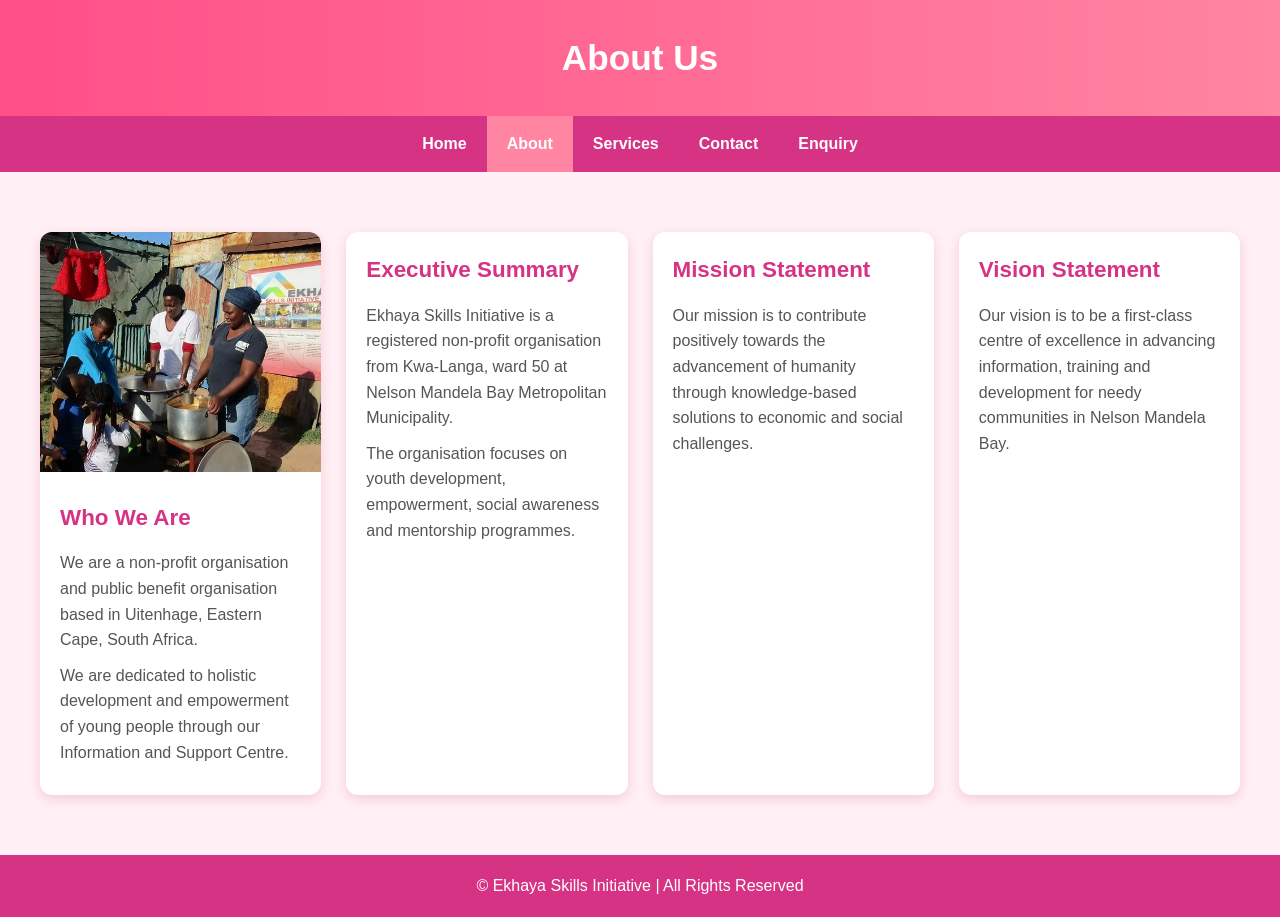
==== about.html @ 93e23dda "Initial commit" ====
<!DOCTYPE html>
<html lang="en">
<head>
    <meta charset="UTF-8">
    <meta name="viewport" content="width=device-width, initial-scale=1.0">
    <title>About - Ekhaya Skills Initiative</title>

    <link rel="stylesheet" href="css/style.css">
</head>

<body>

<header>
    <h1>About Us</h1>
</header>

<nav>
    <a href="index.html">Home</a>
    <a href="about.html" class="active">About</a>
    <a href="services.html">Services</a>
    <a href="contact.html">Contact</a>
    <a href="enquiry.html">Enquiry</a>
</nav>

<main>

    <!-- About Card -->
    <section class="services-page">
        <div class="services-grid">

            <div class="service-card">
                <img src="images/EkhayaFeedingScheme02.avif" alt="Ekhaya Skills Initiative Feeding Scheme">

                <div class="service-card-content">

                    <h3>Who We Are</h3>

                    <p>
                        We are a non-profit organisation and public benefit organisation
                        based in Uitenhage, Eastern Cape, South Africa.
                    </p>

                    <p>
                        We are dedicated to holistic development and empowerment of
                        young people through our Information and Support Centre.
                    </p>

                </div>
            </div>

            <!-- Executive Summary Card -->
            <div class="service-card">

                <div class="service-card-content">

                    <h3>Executive Summary</h3>

                    <p>
                        Ekhaya Skills Initiative is a registered non-profit organisation
                        from Kwa-Langa, ward 50 at Nelson Mandela Bay Metropolitan Municipality.
                    </p>

                    <p>
                        The organisation focuses on youth development, empowerment,
                        social awareness and mentorship programmes.
                    </p>

                </div>
            </div>

            <!-- Mission Card -->
            <div class="service-card">

                <div class="service-card-content">

                    <h3>Mission Statement</h3>

                    <p>
                        Our mission is to contribute positively towards the advancement
                        of humanity through knowledge-based solutions to economic and
                        social challenges.
                    </p>

                </div>
            </div>

            <!-- Vision Card -->
            <div class="service-card">

                <div class="service-card-content">

                    <h3>Vision Statement</h3>

                    <p>
                        Our vision is to be a first-class centre of excellence in
                        advancing information, training and development for needy
                        communities in Nelson Mandela Bay.
                    </p>

                </div>
            </div>

        </div>
    </section>

</main>

<footer>
    <p>&copy; Ekhaya Skills Initiative | All Rights Reserved</p>
</footer>

</body>
</html>
---- css/style.css ----
/* RESET */
* {
    margin: 0;
    padding: 0;
    box-sizing: border-box;
}

/* BODY */
body {
    font-family: Arial, Helvetica, sans-serif;
    background-color: #fff0f5;
    color: #333;
    line-height: 1.6;

    display: flex;
    flex-direction: column;
    min-height: 100vh;
}

/* HEADER */
header {
    background: linear-gradient(to right, #ff4f87, #ff85a2);
    color: white;
    text-align: center;
    padding: 30px 20px;
}

header h1 {
    font-size: 2.2rem;
}

/* NAVIGATION */
nav {
    background-color: #d63384;
    display: flex;
    justify-content: center;
    flex-wrap: wrap;
}

nav a {
    color: white;
    text-decoration: none;
    padding: 15px 20px;
    font-weight: bold;
    transition: 0.3s ease;
}

nav a:hover,
nav a.active {
    background-color: #ff85a2;
    color: white;
}

/* MAIN CONTENT */
main {
    flex: 1;
    padding: 20px;
}

/* HERO SECTION */
.hero-section {
    text-align: center;
    padding: 40px 20px;
    background-color: #ffe4ec;
    color: #b30059;
}

.hero-section h3 {
    font-size: 1.8rem;
}

/* SERVICES SECTION */
.services-page {
    padding: 40px 20px;
}

/* GRID LAYOUT */
.services-grid {
    display: grid;
    grid-template-columns: repeat(auto-fit, minmax(280px, 1fr));
    gap: 25px;
}

/* SERVICE CARDS */
.service-card {
    background-color: #ffffff;
    border-radius: 12px;
    overflow: hidden;

    box-shadow: 0px 4px 12px rgba(214, 51, 132, 0.2);

    transition: transform 0.3s ease,
                box-shadow 0.3s ease;
}

.service-card:hover {
    transform: translateY(-5px);

    box-shadow: 0px 8px 18px rgba(214, 51, 132, 0.35);
}

/* CARD IMAGES */
.service-card img {
    width: 100%;
    height: 240px;
    object-fit: cover;
}

/* CARD CONTENT */
.service-card-content {
    padding: 20px;
}

/* CARD HEADINGS */
.service-card-content h3 {
    color: #d63384;
    margin-bottom: 15px;
    font-size: 1.4rem;
}

/* CARD TEXT */
.service-card-content p {
    margin-bottom: 10px;
    color: #555;
}

/* FORMS */
form {
    background-color: white;
    padding: 25px;
    border-radius: 10px;

    box-shadow: 0px 4px 10px rgba(214, 51, 132, 0.15);
}

form label {
    font-weight: bold;
    color: #b30059;
}

form input,
form textarea {
    width: 100%;
    padding: 12px;
    margin-top: 5px;
    margin-bottom: 15px;

    border: 1px solid #ffb6c1;
    border-radius: 5px;
}

/* BUTTONS */
button,
input[type="submit"] {
    background-color: #d63384;
    color: white;

    border: none;
    padding: 12px 20px;

    border-radius: 5px;
    cursor: pointer;

    transition: 0.3s ease;
}

button:hover,
input[type="submit"]:hover {
    background-color: #ff4f87;
}

/* FOOTER */
footer {
    background-color: #d63384;
    color: white;

    text-align: center;
    padding: 18px;

    margin-top: auto;
}

/* IFRAME MAP */
iframe {
    border-radius: 10px;
}

/* RESPONSIVE */
@media (max-width: 768px) {

    nav {
        flex-direction: column;
        align-items: center;
    }

    .hero-section h3 {
        font-size: 1.4rem;
    }

    header h1 {
        font-size: 1.7rem;
    }
}
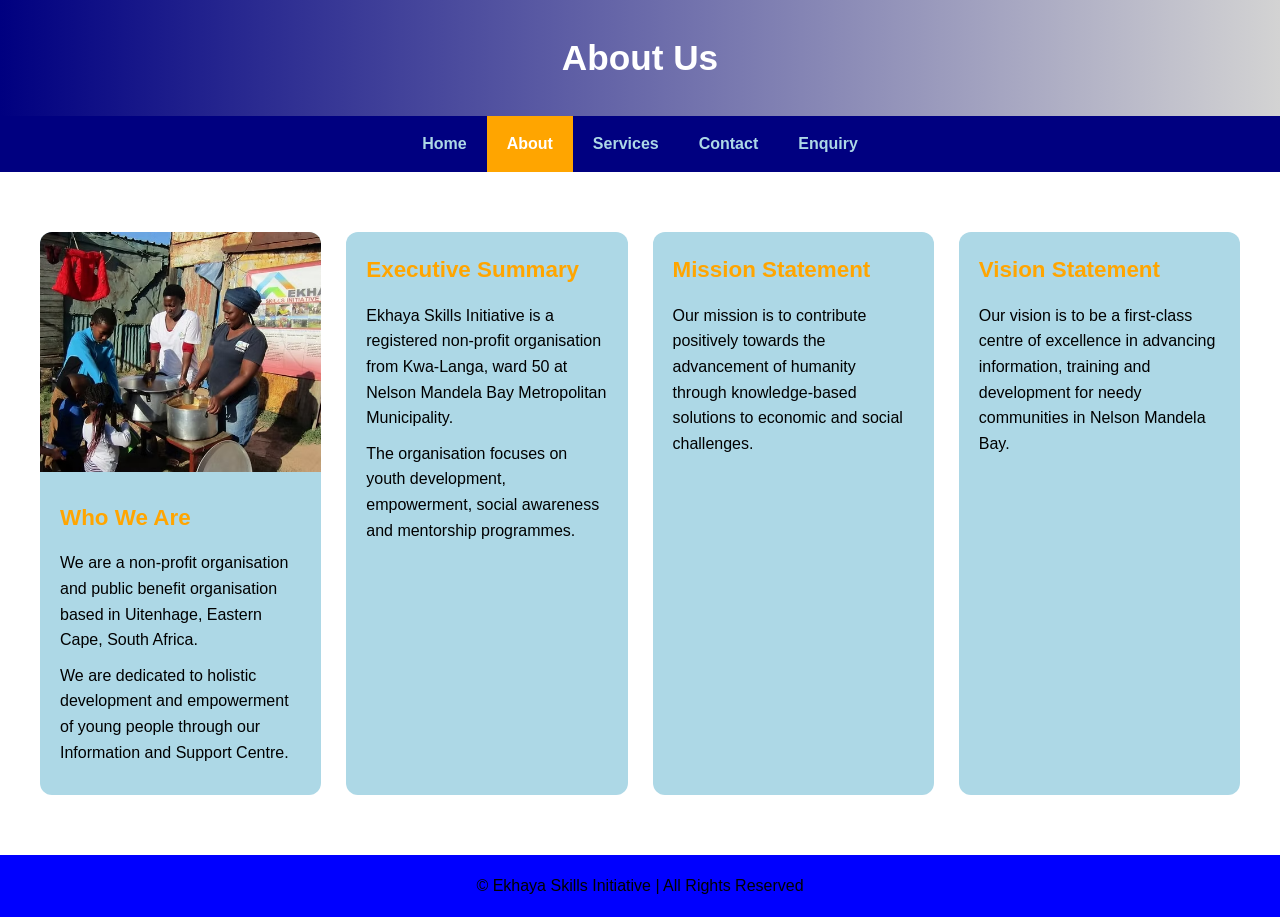
==== commit a37a1751: "Updated website" ====
--- a/about.html
+++ b/about.html
@@ -27,11 +27,9 @@
     <!-- About Card -->
     <section class="services-page">
         <div class="services-grid">
-
             <div class="service-card">
                 <img src="images/EkhayaFeedingScheme02.avif" alt="Ekhaya Skills Initiative Feeding Scheme">
-
-                <div class="service-card-content">
+            <div class="service-card-content">
 
                     <h3>Who We Are</h3>
 
@@ -50,7 +48,7 @@
 
             <!-- Executive Summary Card -->
             <div class="service-card">
-
+                
                 <div class="service-card-content">
 
                     <h3>Executive Summary</h3>
--- a/css/style.css
+++ b/css/style.css
@@ -8,7 +8,7 @@
 /* BODY */
 body {
     font-family: Arial, Helvetica, sans-serif;
-    background-color: #fff0f5;
+    background-color: white;
     color: #333;
     line-height: 1.6;
 
@@ -19,7 +19,7 @@
 
 /* HEADER */
 header {
-    background: linear-gradient(to right, #ff4f87, #ff85a2);
+    background: linear-gradient(to right, navy, lightgrey);
     color: white;
     text-align: center;
     padding: 30px 20px;
@@ -31,14 +31,14 @@
 
 /* NAVIGATION */
 nav {
-    background-color: #d63384;
+    background-color: navy;
     display: flex;
     justify-content: center;
     flex-wrap: wrap;
 }
 
 nav a {
-    color: white;
+    color: lightblue;
     text-decoration: none;
     padding: 15px 20px;
     font-weight: bold;
@@ -47,7 +47,7 @@
 
 nav a:hover,
 nav a.active {
-    background-color: #ff85a2;
+    background-color: orange;
     color: white;
 }
 
@@ -61,8 +61,8 @@
 .hero-section {
     text-align: center;
     padding: 40px 20px;
-    background-color: #ffe4ec;
-    color: #b30059;
+    background-color: whitesmoke;
+    color: navy;
 }
 
 .hero-section h3 {
@@ -83,11 +83,11 @@
 
 /* SERVICE CARDS */
 .service-card {
-    background-color: #ffffff;
+    background-color: lightblue;
     border-radius: 12px;
     overflow: hidden;
 
-    box-shadow: 0px 4px 12px rgba(214, 51, 132, 0.2);
+    box-shadow: 0px 4px 12px orange (214, 51, 132, 0.2);
 
     transition: transform 0.3s ease,
                 box-shadow 0.3s ease;
@@ -96,7 +96,7 @@
 .service-card:hover {
     transform: translateY(-5px);
 
-    box-shadow: 0px 8px 18px rgba(214, 51, 132, 0.35);
+    box-shadow: 0px 8px 18px orange (214, 51, 132, 0.35);
 }
 
 /* CARD IMAGES */
@@ -113,7 +113,7 @@
 
 /* CARD HEADINGS */
 .service-card-content h3 {
-    color: #d63384;
+    color: orange;
     margin-bottom: 15px;
     font-size: 1.4rem;
 }
@@ -121,7 +121,7 @@
 /* CARD TEXT */
 .service-card-content p {
     margin-bottom: 10px;
-    color: #555;
+    color: black;
 }
 
 /* FORMS */
@@ -130,12 +130,12 @@
     padding: 25px;
     border-radius: 10px;
 
-    box-shadow: 0px 4px 10px rgba(214, 51, 132, 0.15);
+    box-shadow: 0px 4px 10px orange (214, 51, 132, 0.15);
 }
 
 form label {
     font-weight: bold;
-    color: #b30059;
+    color: lightgrey;
 }
 
 form input,
@@ -145,14 +145,14 @@
     margin-top: 5px;
     margin-bottom: 15px;
 
-    border: 1px solid #ffb6c1;
+    border: 1px solid orange;
     border-radius: 5px;
 }
 
 /* BUTTONS */
 button,
 input[type="submit"] {
-    background-color: #d63384;
+    background-color: blue;
     color: white;
 
     border: none;
@@ -166,13 +166,13 @@
 
 button:hover,
 input[type="submit"]:hover {
-    background-color: #ff4f87;
+    background-color: blue;
 }
 
 /* FOOTER */
 footer {
-    background-color: #d63384;
-    color: white;
+    background-color: blue;
+    color: black;
 
     text-align: center;
     padding: 18px;
